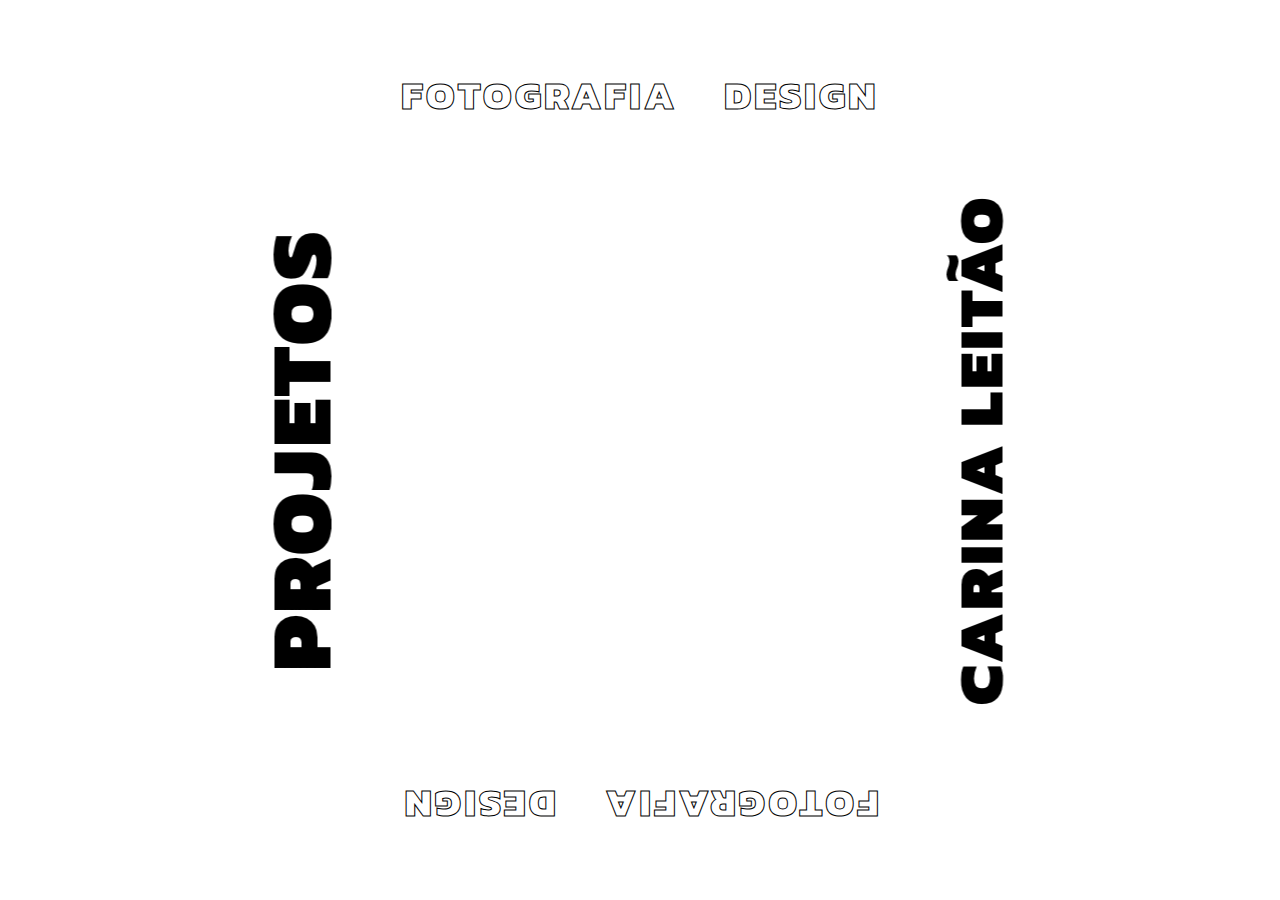
==== index.html @ 98f721ec "teste" ====
<!doctype html>
<html lang="en-US">
<head>
<meta charset="utf-8">
<meta http-equiv="X-UA-Compatible" content="IE=edge">
<meta name="viewport" content="width=device-width, initial-scale=1">
<title>Carina</title>
<script src="https://code.jquery.com/jquery-1.12.4.min.js"></script>
<link href="main.css" rel="stylesheet" type="text/css">
<link href="responsive.css" rel="stylesheet" type="text/css">
<link href="https://fonts.googleapis.com/css?family=Kanit:800,900" rel="stylesheet">
</head>

<body>
<ul>
  <li><a href="fotografia_dna.html" class="sub">FOTOGRAFIA</a></li>
  <li><a href="design_requiem.html" class="sub">DESIGN </a></li>
</ul>
<div id="rotate">
  <h1><a href="about.html" class="titulo">CARINA LEITÃO</a></h1>
</div>
<div id="projeto">
  <h2><a class="titulo id="proj> PROJETOS </a></h2>
</div>
<ul id="reflect">
  <li><a href="fotografia_dna.html" class="sub">FOTOGRAFIA</a></li>
  <li><a href="design_requiem.html" class="sub">DESIGN </a></li>
</ul>
<div id="listagem">
  <div class="fotografia"> <a href="fotografia_dna.html" class="sub">DNA BALLET</a> <a href="queima.html" class="sub">QUEIMA DAS FITAS'17</a> <a href="indie.htm" class="sub">INDIE MUSIC FEST</a> <a href="RODELLUS.html" class="sub">RODELLUS</a> </div>
  <div class="design"> <a href="ciclo.html" class="sub">CICLO DE CONVERSAS</a> <a href="stereo.html" class="sub">STEREOGNOSIS</a> <a href="design_requiem.html" class="sub">REQUIEM</a> <a href="latada.html" class="sub">LATADA</a> <a href="queimadasfitas.html" class="sub">QUEIMA DAS FITAS'18</a> </div>
</div>
<script>
$( document ).ready(function() {
	 var count = 0;
    $("#projeto").click(function () {
        if (count % 2 === 0) {
            $("#listagem").fadeIn();
        } else {
            $("#listagem").fadeOut();
            }
            count++;
    });
});
 </script>
</body>
</html>
---- main.css ----
@charset "UTF-8";
* {
	margin: 0;
	padding : 0;
}
body {
	font-family: 'Kanit', sans-serif;
	background-color: #FFFFFF;
	letter-spacing: 3px;
}

.topnav {
   	font-family: "HK Grotesk SemiBold";
	background-color: #FFFFFF;
	mix-blend-mode: exclusion;
	overflow: hidden;
	position: fixed; /* Set the navbar to fixed position */
	top: 0; /* Position the navbar at the top of the page */
	width: 100%;
}

/* Style the links inside the navigation bar */
.topnav a {
  float: right;
	display: block;
	color: #000000;
	text-align: center;
	padding: 14px 16px;
	text-decoration: none;
	font-size: 12px;
}

/* Change the color of links on hover */
.topnav a:hover {
   mix-blend-mode: exclusion;
	color: black;
}

/* Add an active class to highlight the current page */
.active {
    color: white;
}

/* Hide the link that should open and close the topnav on small screens */
.topnav .icon {
    display: none;
}

ul li {
	display: inline;
	margin: 20px;
	text-align: center;
}
ul {
	text-align: center;
	margin-top: 65px;
}

.titlephoto:hover:after {
    content: url(IMAGENS/ok.jpg);
    display: block;
    position: absolute;
    left: 123px; 
    top: -20px; 
	transform: scale(.7);
}

#reflect {
	-ms-transform: scale(-1); /* IE 9 */
	-webkit-transform: scale(-1); /* Safari 3-8 */
	transform: scale(-1);
	position: absolute;
	bottom: 65px;
	left: 1%;
	right: 1%;
}
#rotate {

	position: fixed;
  transform:  translateX(50%) translateY(-50%) rotate(-90deg);
	top: 50%;
	right: 300px;
	z-index: 5;
	
		
}

#listagem {
	display: none;
	position: absolute;
	width: 60%;
	left: 20%;
	right: 20%;
	top: 50%;
	transform: translateY(-50%);
	font-size: 1vw;
}
.fotografia {
	width: 30%;
	margin-left: 22%;
	margin-right: 3%;
	text-align: center;
	float: left;
}
.design {
	width: 30%;
	margin-left: auto;
	margin-right: auto;
	text-align: center;
	float: left;
}

#projeto {
	
	position: fixed;
	transform:  translateX(-50%) translateY(-50%) rotate(-90deg);
	top: 50%;
	left: 300px;
	font-size: 180%;	
	z-index: 5;
}

.mail:hover {
	color: #FFFFFF;
	-webkit-text-stroke: 0.5px black;
}

.mail{
	font-style: oblique;
}
.titulo:hover {
	color: #FFFFFF;
	-webkit-text-stroke: 1px black;
}
.sub:hover {
	color: #000000;
}
#biografia {
	text-align: center;
	margin-top: 15%;
}
a {
	text-decoration: none;
	color: inherit;
}
.descricao {
	font-family: 'HK Grotesk SemiBold';
	font-size: 100%;
	margin-left: 5%;
	text-align: center;
	letter-spacing: 0px;
}
.contactos {
	text-align: center;
}
.titlephoto{
	font-size: 200%;
	font-weight: 900;
	color: #000000;
}

.titulo {
	font-size: 200%;
	font-weight: 900;
	color: #000000;
}
.sub {
	font-size: 250%;
	font-weight: 800;
	color: #FFFFFF;
	-webkit-text-stroke: 1px black;
}

/* When the screen is less than 600 pixels wide, hide all links, except for the first one ("Home"). Show the link that contains should open and close the topnav (.icon) */
@media screen and (max-width: 600px) {
  .topnav a:not(:first-child) {display: none;}
  .topnav a.icon {
    float: right;
    display: block;
  }
}

/* The "responsive" class is added to the topnav with JavaScript when the user clicks on the icon. This class makes the topnav look good on small screens (display the links vertically instead of horizontally) */
@media screen and (max-width: 600px) {
  .topnav.responsive {position: relative;}
  .topnav.responsive a.icon {
    position: absolute;
    right: 0;
    top: 0;
  }
  .topnav.responsive a {
    float: none;
    display: block;
    text-align: center;
  }
	.descricao{
		text-align: center;
		font-size: 80%;
		margin-right: 5%;
	}
	
	.titlephoto:hover:after {
	content: url(IMAGENS/ok.jpg);
	display: block;
	position: absolute;
	left: 1%;
	top: -8%;
	transform: scale(0.5);
}
}
---- responsive.css ----
@charset "utf-8";
/* CSS Document */

@media screen and (max-width: 600px) {
  .titulo {
    font-size: 100%;
}
	.sub {
		font-size: 190%;
	}
#rotate{
  display: inline-table;
right: 125%;
}

#projeto{
  left: 85%;
}

	#listagem{
		display: inline-grid;
	}
	.fotografia{
		display: inline-grid;
		width: 97%;
		margin-left: auto;
		text-align: center;
		float: none;
		font-size: 2vw;

	}
	.design{
		display: inline-grid;
		margin-top: 5%;
		font-weight: 800;
		width: 97%;
		float: none;
		font-size: 2vw;
		marg

	}


  }
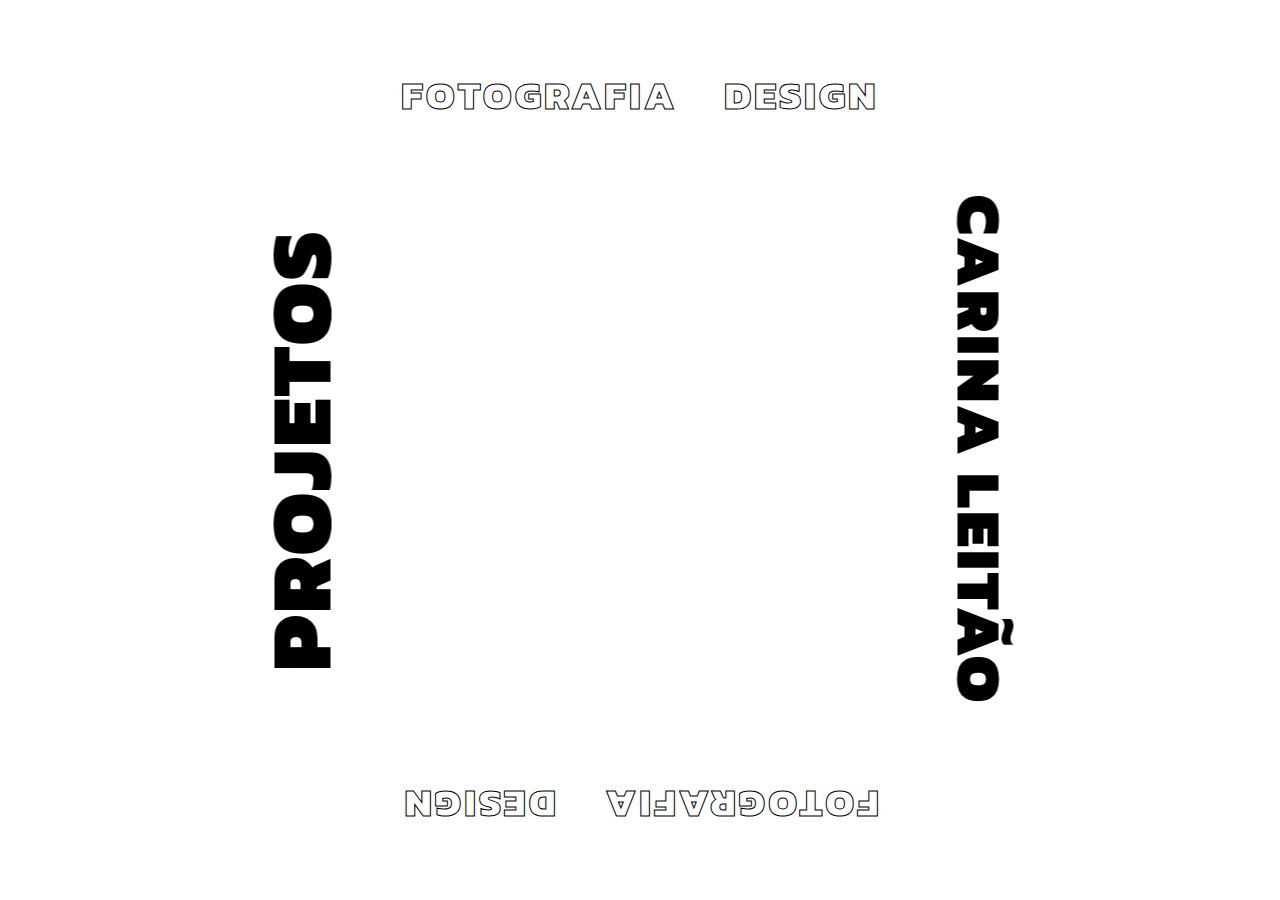
==== commit bd754334: "favicon" ====
--- a/index.html
+++ b/index.html
@@ -5,6 +5,7 @@
 <meta http-equiv="X-UA-Compatible" content="IE=edge">
 <meta name="viewport" content="width=device-width, initial-scale=1">
 <title>Carina</title>
+<link rel="shortcut icon" href="IMAGENS/favicon.ico" />
 <script src="https://code.jquery.com/jquery-1.12.4.min.js"></script>
 <link href="main.css" rel="stylesheet" type="text/css">
 <link href="responsive.css" rel="stylesheet" type="text/css">
--- a/main.css
+++ b/main.css
@@ -1,4 +1,10 @@
 @charset "UTF-8";
+
+@font-face {
+    font-family: HK Grotesk SemiBold;
+    src: url(HKGrotesk-Regular.ttf);
+}
+
 * {
 	margin: 0;
 	padding : 0;
@@ -10,30 +16,27 @@
 }
 
 .topnav {
-   	font-family: "HK Grotesk SemiBold";
-	background-color: #FFFFFF;
-	mix-blend-mode: exclusion;
-	overflow: hidden;
-	position: fixed; /* Set the navbar to fixed position */
-	top: 0; /* Position the navbar at the top of the page */
-	width: 100%;
+    background-color: #FFFFFF;
+    overflow: hidden;
+    font-weight: 600;
+    font-family: HK Grotesk SemiBold;
 }
 
 /* Style the links inside the navigation bar */
 .topnav a {
-  float: right;
-	display: block;
-	color: #000000;
-	text-align: center;
-	padding: 14px 16px;
-	text-decoration: none;
-	font-size: 12px;
+    float: right;
+    display: block;
+    color: #000000;
+    text-align: center;
+    padding: 14px 16px;
+    text-decoration: none;
+    font-size: 12px;
 }
 
 /* Change the color of links on hover */
 .topnav a:hover {
-   mix-blend-mode: exclusion;
-	color: black;
+    mix-blend-mode: exclusion;
+    color: black;
 }
 
 /* Add an active class to highlight the current page */
@@ -60,9 +63,9 @@
     content: url(IMAGENS/ok.jpg);
     display: block;
     position: absolute;
-    left: 123px; 
-    top: -20px; 
-	transform: scale(.7);
+    left:10%;
+    top: -10%;
+	  transform: scale(0.7);
 }
 
 #reflect {
@@ -76,13 +79,13 @@
 }
 #rotate {
 
-	position: fixed;
-  transform:  translateX(50%) translateY(-50%) rotate(-90deg);
-	top: 50%;
-	right: 300px;
-	z-index: 5;
-	
-		
+  position: fixed;
+  transform: translateX(50%) translateY(-50%) rotate(90deg);
+  top: 50%;
+  right: 300px;
+  z-index: 5;
+
+
 }
 
 #listagem {
@@ -111,12 +114,12 @@
 }
 
 #projeto {
-	
+
 	position: fixed;
 	transform:  translateX(-50%) translateY(-50%) rotate(-90deg);
 	top: 50%;
 	left: 300px;
-	font-size: 180%;	
+	font-size: 180%;
 	z-index: 5;
 }
 
@@ -144,12 +147,15 @@
 	color: inherit;
 }
 .descricao {
-	font-family: 'HK Grotesk SemiBold';
+	font-family: HK Grotesk SemiBold;
 	font-size: 100%;
 	margin-left: 5%;
 	text-align: center;
 	letter-spacing: 0px;
 }
+
+
+
 .contactos {
 	text-align: center;
 }
@@ -198,7 +204,7 @@
 		font-size: 80%;
 		margin-right: 5%;
 	}
-	
+
 	.titlephoto:hover:after {
 	content: url(IMAGENS/ok.jpg);
 	display: block;
--- a/responsive.css
+++ b/responsive.css
@@ -8,13 +8,14 @@
 	.sub {
 		font-size: 190%;
 	}
+
 #rotate{
   display: inline-table;
-right: 125%;
+    right: 60px;
 }
 
 #projeto{
-  left: 85%;
+  left: 40px;
 }
 
 	#listagem{
@@ -41,4 +42,10 @@
 	}
 
 
+  /*.titlephoto:hover:after {
+
+  	  transform: scale(0.1);
+  }*/
+
+
   }
